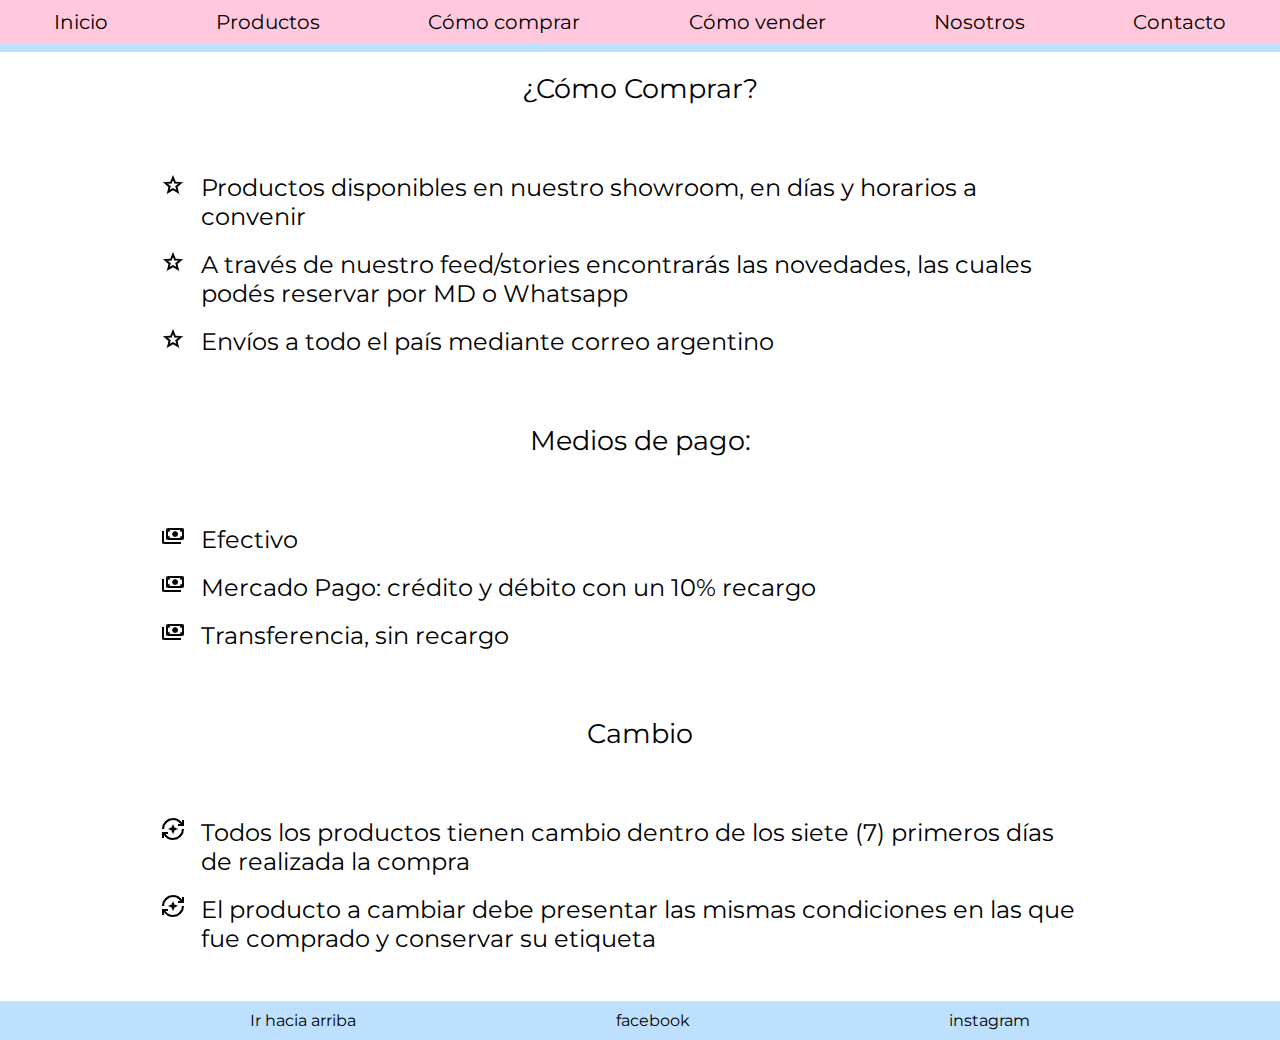
==== pages/comprar.html @ 9c59926d "Primer versión con Sass" ====
<!DOCTYPE html>
<html lang="es">
<head>
    <meta charset="UTF-8">
    <meta http-equiv="X-UA-Compatible" content="IE=edge">
    <meta name="viewport" content="width=device-width, initial-scale=1.0">
    <title>Anton Pirulero</title>
    <link rel="preconnect" href="https://fonts.googleapis.com">
    <link rel="preconnect" href="https://fonts.gstatic.com" crossorigin>
    <link href="https://fonts.googleapis.com/css2?family=Montserrat:wght@200;400;600;700;800;900&display=swap" rel="stylesheet">
    <link rel="shortcut icon" href="../images/logo3.jpg" type="image/x-icon">
    <link rel="stylesheet" href="../css/styles.css">
</head>

<body>
    <header class="header_general">
        <nav id="arriba">
            <ul>
                <li><a href="../index.html">Inicio</a></li>
                <li><a href="productos.html">Productos</a></li>
                <li><a href="comprar.html">Cómo comprar</a></li>
                <li><a href="vender.html">Cómo vender</a></li>
                <li><a href="nosotros.html">Nosotros</a></li>
                <li><a href="contacto.html">Contacto</a></li>
            </ul>
        </nav>
    </header>

    <main>
        <div>
            <h2 class="encabezado_comprar"> ¿Cómo Comprar? </h2>
                <ul class="lista_comprar">
                    <li> Productos disponibles en nuestro showroom, en días y horarios a convenir </li>
                    <li> A través de nuestro feed/stories encontrarás las novedades, las cuales podés reservar por MD o Whatsapp </li>
                    <li> Envíos a todo el país mediante correo argentino </li>
                </ul> 
        </div>

        <div>
            <h2 class="encabezado_comprar"> Medios de pago: </h3>
                <ul class="lista_medios">
                    <li> Efectivo </li>
                    <li> Mercado Pago: crédito y débito con un 10% recargo </li>
                    <li> Transferencia, sin recargo </li>
                </ul>
        </div>

        <div>
            <h2 class="encabezado_comprar"> Cambio </h3>
                <ul class="condicion_cambio"> 
                    <li> Todos los productos tienen cambio dentro de los siete (7) primeros días de realizada la compra </li>
                    <li> El producto a cambiar debe presentar las mismas condiciones en las que fue comprado y conservar su etiqueta </li>
                </ul> 
        </div>       
    </main>

    <footer class="footer_general">
        <ul>
            <li><a href="#arriba">Ir hacia arriba</a></li>
            <li><a href="https://www.facebook.com/antonpirulero.vdr/">facebook</a></li>
            <li><a href="https://www.instagram.com/anton.pirulerovdr/?igshid=ZDdkNTZiNTM%3D">instagram</a></li>
        </ul>   
    </footer>
    
</body>
</html>
---- css/styles.css ----
@charset "UTF-8";
/* ----------General---------- */
* {
  margin: 0;
  padding: 0;
  box-sizing: border-box;
}

html {
  font-size: 62.5%;
}

body {
  font-family: "Montserrat", sans-serif;
}

/* ----------Header, general a todas las páginas---------- */
.header_general {
  grid-area: header;
  background-color: #ffc8dd;
  border-bottom: solid 8px #bde0fe;
}
.header_general ul {
  display: flex;
  flex-direction: row;
  justify-content: space-around;
  font-size: 200%;
}
.header_general ul li {
  list-style-type: none;
  padding: 10px;
}
.header_general ul li a {
  text-decoration: none;
  color: black;
}

/* ----------Index---------- */
.contenedor_index {
  display: grid;
  grid-template-columns: 1fr 1fr;
  grid-template-rows: 0.1fr 1fr 0.3fr 0.1fr;
  grid-template-areas: "header header" "main main" "section section" "footer footer";
}

.main_index {
  grid-area: main;
  display: flex;
  padding: 30px;
  justify-content: space-around;
  align-items: center;
}
.main_index img {
  width: 45%;
  padding: 10px 10px;
}
.main_index p {
  font-size: 330%;
  font-weight: 400;
  padding: 10px 10px;
}

.section_index {
  grid-area: section;
}

.parrafo_1 {
  display: block;
  text-align: center;
  font-size: 270%;
  font-weight: 400;
  background-color: #bde0fe;
  padding: 20px 10px;
}

.parrafo_2 {
  display: block;
  text-align: center;
  font-size: 270%;
  font-weight: 400;
  background-color: #ffc8dd;
  padding: 20px 10px;
}

/* ----------Footer, general a todas las páginas---------- */
.footer_general {
  grid-area: footer;
  background-color: #bde0fe;
}
.footer_general ul {
  display: flex;
  flex-direction: row;
  justify-content: space-evenly;
  align-items: center;
}
.footer_general ul li {
  list-style-type: none;
  font-size: 160%;
  padding: 10px;
}
.footer_general ul li a {
  text-decoration: none;
  color: black;
}

/* ----------Productos---------- */
.contenedor_productos {
  display: grid;
  grid-template-columns: 1fr 1fr 1fr;
  grid-template-rows: 1fr 1fr;
  grid-template-areas: "prod_01 prod_02 prod_03" "prod_04 prod_05 prod_06";
  margin-bottom: 5%;
}
.contenedor_productos p {
  font-size: 160%;
  text-align: center;
}

.prod_01 {
  grid-area: prod_01;
  display: flex;
  flex-direction: column;
  flex-wrap: wrap;
  justify-content: center;
  align-content: center;
}

.prod_02 {
  grid-area: prod_02;
  display: flex;
  flex-direction: column;
  flex-wrap: wrap;
  justify-content: center;
  align-content: center;
}

.prod_03 {
  grid-area: prod_03;
  display: flex;
  flex-direction: column;
  flex-wrap: wrap;
  justify-content: center;
  align-content: center;
}

.prod_04 {
  grid-area: prod_04;
  display: flex;
  flex-direction: column;
  flex-wrap: wrap;
  justify-content: center;
  align-content: center;
}

.prod_05 {
  grid-area: prod_05;
  display: flex;
  flex-direction: column;
  flex-wrap: wrap;
  justify-content: center;
  align-content: center;
}

.prod_06 {
  grid-area: prod_06;
  display: flex;
  flex-direction: column;
  flex-wrap: wrap;
  justify-content: center;
  align-content: center;
}

.pics {
  width: 75%;
  margin: 18%;
  border-radius: 3%;
}

/* ----------Comprar/Vender---------- */
.encabezado_comprar {
  display: block;
  text-align: center;
  font-size: 270%;
  font-weight: 400;
  background-color: white;
  padding: 20px 10px;
}

.lista_comprar {
  list-style-image: url(../images/icono_estrella3.png);
  font-size: 235%;
  text-align: left;
  background-color: white;
  margin: 3% 15%;
}
.lista_comprar li {
  padding: 1% 1%;
}

.lista_medios {
  list-style-image: url(../images/pago2.png);
  font-size: 235%;
  text-align: left;
  background-color: white;
  margin: 3% 15%;
}
.lista_medios li {
  padding: 1% 1%;
}

.condicion_cambio {
  list-style-image: url(../images/cambio2.png);
  font-size: 235%;
  text-align: left;
  background-color: white;
  margin: 3% 15%;
}
.condicion_cambio li {
  padding: 1% 1%;
}

/* ----------Nosotros---------- */
.nosotros {
  font-size: 220%;
  text-align: justify;
  background-color: white;
  padding: 1% 2%;
}

/* ----------Contacto ---------- */
.form_contacto {
  display: block;
  width: 30%;
  font-size: 150%;
  background-color: grey;
  /* padding: 3% 25%; */
  border-radius: 2%;
}
.form_contacto div {
  padding: 10px;
}
.form_contacto input {
  border: none;
  border-radius: 5px;
}

/* ----------Media queries---------- */
@media screen and (max-width: 450px) {
  /* ----Index---- */
  .contenedor_index {
    grid-template-columns: 1fr;
    grid-template-areas: "header" "main" "section" "footer";
  }
  .header_general ul {
    flex-direction: column;
    align-items: center;
    font-size: 180%;
  }
  .main_index {
    flex-wrap: wrap;
    padding: 2px;
  }
  .main_index img {
    width: 60%;
  }
  .main_index p {
    font-size: 250%;
    text-align: center;
  }
  .parrafo_1 {
    font-size: 170%;
  }
  .parrafo_2 {
    font-size: 170%;
  }
  /* ----Productos----  */
  .contenedor_productos {
    display: grid;
    grid-template-columns: 1fr 1fr;
    grid-template-rows: 1fr 1fr;
    grid-template-areas: "prod_01 prod_02" "prod_03 prod_04" "prod_05 prod_06";
    margin-bottom: 5%;
  }
  .contenedor_productos p {
    font-size: 130%;
  }
  /* ----Comprar---- */
  .encabezado_comprar {
    font-size: 230%;
  }
  .lista_comprar {
    font-size: 190%;
  }
  .lista_medios {
    font-size: 190%;
  }
  .condicion_cambio {
    font-size: 190%;
  }
  /* ----Nosotros---- */
  .nosotros {
    font-size: 180%;
  }
}

/*# sourceMappingURL=styles.css.map */
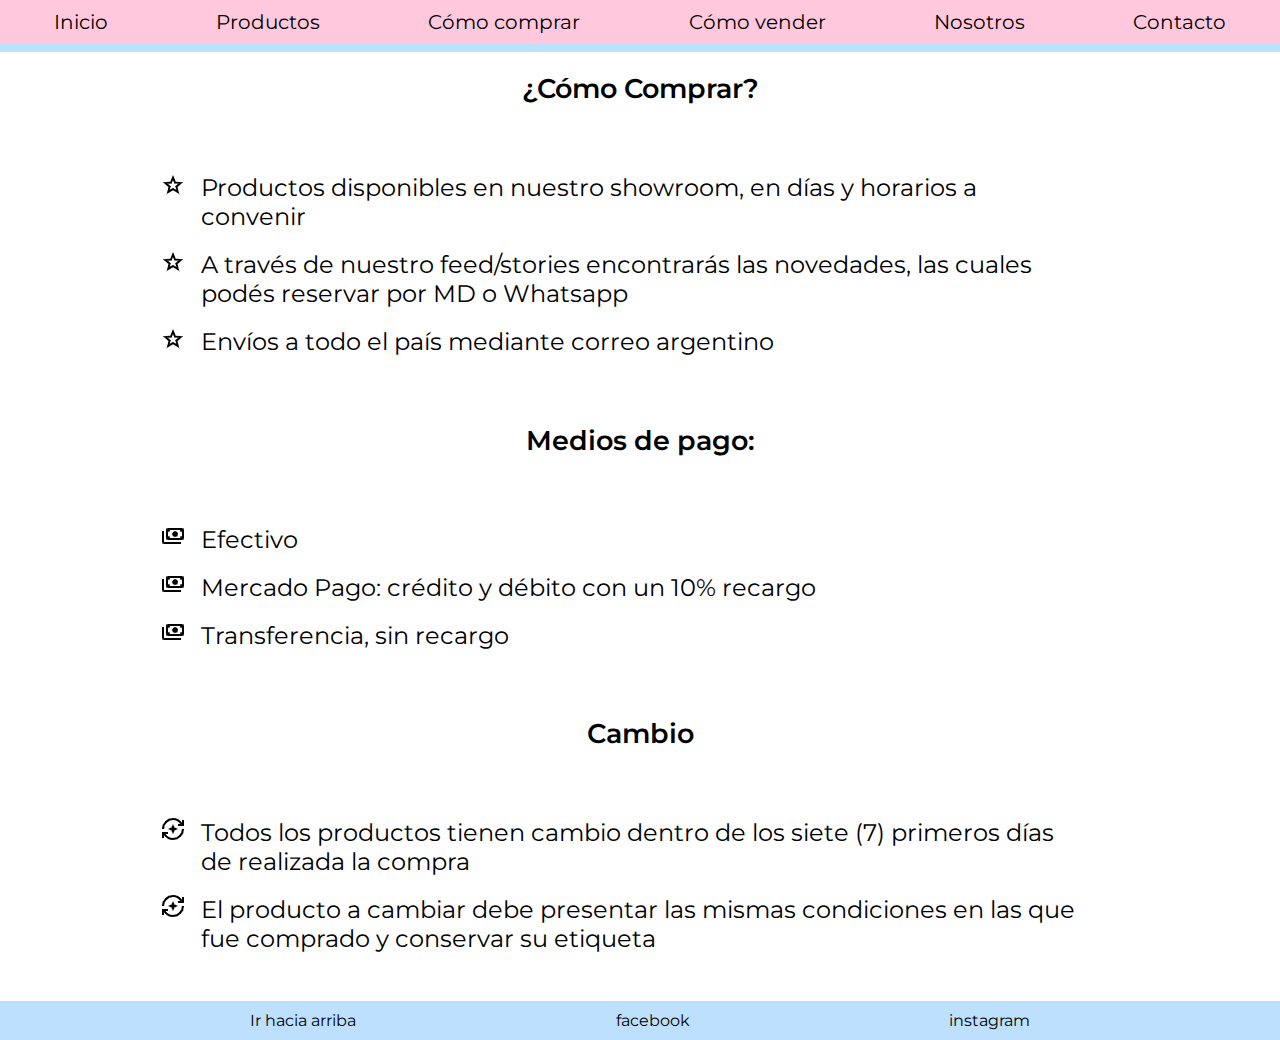
==== commit 7858002a: "Entrega Final" ====
--- a/pages/comprar.html
+++ b/pages/comprar.html
@@ -4,7 +4,9 @@
     <meta charset="UTF-8">
     <meta http-equiv="X-UA-Compatible" content="IE=edge">
     <meta name="viewport" content="width=device-width, initial-scale=1.0">
-    <title>Anton Pirulero</title>
+    <meta name="description" content="Antón Pirulero, moda sustentable infantil, comprá primeras marcas con hasta un 70% de descuento">
+    <meta name="keywords" content="ropa infantil, niños, second hand, moda sustentable, segunda mano, primera marcas, descuento">
+    <title>Antón Pirulero, comprar</title>
     <link rel="preconnect" href="https://fonts.googleapis.com">
     <link rel="preconnect" href="https://fonts.gstatic.com" crossorigin>
     <link href="https://fonts.googleapis.com/css2?family=Montserrat:wght@200;400;600;700;800;900&display=swap" rel="stylesheet">
@@ -12,7 +14,7 @@
     <link rel="stylesheet" href="../css/styles.css">
 </head>
 
-<body>
+<body class="contenedor_secundario">
     <header class="header_general">
         <nav id="arriba">
             <ul>
--- a/css/styles.css
+++ b/css/styles.css
@@ -1,4 +1,5 @@
 @charset "UTF-8";
+/* ----------Variables---------- */
 /* ----------General---------- */
 * {
   margin: 0;
@@ -39,47 +40,45 @@
 .contenedor_index {
   display: grid;
   grid-template-columns: 1fr 1fr;
-  grid-template-rows: 0.1fr 1fr 0.3fr 0.1fr;
+  grid-template-rows: auto 1fr auto auto;
   grid-template-areas: "header header" "main main" "section section" "footer footer";
+  min-height: 100vh;
 }
 
 .main_index {
   grid-area: main;
   display: flex;
   padding: 30px;
-  justify-content: space-around;
+  justify-content: space-evenly;
   align-items: center;
+  text-align: center;
 }
 .main_index img {
   width: 45%;
-  padding: 10px 10px;
+  padding: 20px;
 }
 .main_index p {
-  font-size: 330%;
-  font-weight: 400;
-  padding: 10px 10px;
+  color: #845c19;
+  font-size: 360%;
+  font-weight: 700;
+  padding: 10px;
 }
 
 .section_index {
   grid-area: section;
 }
 
-.parrafo_1 {
+.parrafo_1, .parrafo_2 {
   display: block;
   text-align: center;
   font-size: 270%;
   font-weight: 400;
   background-color: #bde0fe;
-  padding: 20px 10px;
+  padding: 3% 1%;
 }
 
 .parrafo_2 {
-  display: block;
-  text-align: center;
-  font-size: 270%;
-  font-weight: 400;
   background-color: #ffc8dd;
-  padding: 20px 10px;
 }
 
 /* ----------Footer, general a todas las páginas---------- */
@@ -114,6 +113,7 @@
 .contenedor_productos p {
   font-size: 160%;
   text-align: center;
+  margin: 1%;
 }
 
 .prod_01 {
@@ -172,90 +172,166 @@
 
 .pics {
   width: 75%;
-  margin: 18%;
-  border-radius: 3%;
+  margin: 16% 12% 5% 12%;
+  border-radius: 4px;
 }
 
 /* ----------Comprar/Vender---------- */
-.encabezado_comprar {
+.contenedor_secundario {
+  display: grid;
+  grid-template-columns: 1fr;
+  grid-template-rows: auto 1fr auto;
+  grid-template-areas: "header header" "main main" "section section" "footer footer";
+  min-height: 100vh;
+}
+
+.encabezado_comprar, .encabezado_contacto {
   display: block;
   text-align: center;
   font-size: 270%;
-  font-weight: 400;
+  font-weight: 600;
   background-color: white;
   padding: 20px 10px;
 }
 
-.lista_comprar {
-  list-style-image: url(../images/icono_estrella3.png);
+.lista_comprar, .condicion_cambio, .lista_medios {
   font-size: 235%;
   text-align: left;
   background-color: white;
   margin: 3% 15%;
-}
-.lista_comprar li {
+  list-style-image: url(../images/icono_estrella3.png);
+}
+.lista_comprar li, .condicion_cambio li, .lista_medios li {
   padding: 1% 1%;
 }
 
 .lista_medios {
   list-style-image: url(../images/pago2.png);
-  font-size: 235%;
-  text-align: left;
-  background-color: white;
-  margin: 3% 15%;
-}
-.lista_medios li {
-  padding: 1% 1%;
 }
 
 .condicion_cambio {
   list-style-image: url(../images/cambio2.png);
-  font-size: 235%;
-  text-align: left;
-  background-color: white;
-  margin: 3% 15%;
-}
-.condicion_cambio li {
-  padding: 1% 1%;
 }
 
 /* ----------Nosotros---------- */
 .nosotros {
+  text-align: center;
+  margin: 4%;
+}
+.nosotros img {
+  width: 40%;
+  float: left;
+  padding: 2%;
+}
+.nosotros p {
   font-size: 220%;
   text-align: justify;
   background-color: white;
-  padding: 1% 2%;
+  padding: 1%;
 }
 
 /* ----------Contacto ---------- */
-.form_contacto {
-  display: block;
-  width: 30%;
+.encabezado_contacto {
   font-size: 150%;
-  background-color: grey;
-  /* padding: 3% 25%; */
-  border-radius: 2%;
-}
-.form_contacto div {
-  padding: 10px;
-}
-.form_contacto input {
+}
+
+.contacto {
+  text-align: center;
+  font-size: 190%;
+}
+.contacto form {
+  display: flex;
+  flex-direction: column;
+  width: 45%;
+  padding: 1% 1%;
+  margin: 2% auto;
+  background-color: #ffc8dd;
+  border-radius: 4px;
+}
+.contacto form label {
+  height: 35px;
+  padding: 1%;
+}
+.contacto form input {
+  height: 25px;
+  padding: 2%;
   border: none;
-  border-radius: 5px;
+  border-radius: 4px;
+}
+.contacto form textarea {
+  padding: 2%;
+  border: none;
+  border-radius: 4px;
 }
 
 /* ----------Media queries---------- */
+/* ----------Media queries para tablets---------- */
+@media screen and (max-width: 770px) {
+  /* ----Header, general---- */
+  .header_general ul {
+    font-size: 190%;
+  }
+  /* ----Index---- */
+  .main_index p {
+    font-size: 290%;
+  }
+  .parrafo_1, .parrafo_2 {
+    font-size: 220%;
+  }
+  .parrafo_2 {
+    font-size: 220%;
+  }
+  /* ----Productos----  */
+  .contenedor_productos p {
+    font-size: 135%;
+  }
+  /* ----Comprar---- */
+  .encabezado_comprar, .encabezado_contacto {
+    font-size: 250%;
+  }
+  .lista_comprar, .lista_medios, .condicion_cambio {
+    font-size: 210%;
+  }
+  .lista_medios {
+    font-size: 210%;
+  }
+  .condicion_cambio {
+    font-size: 210%;
+  }
+  /* ----Nosotros---- */
+  .nosotros img {
+    width: 50%;
+  }
+  .nosotros p {
+    font-size: 200%;
+  }
+  /* ----Contacto---- */
+  .encabezado_contacto {
+    font-size: 135%;
+  }
+  .contacto {
+    font-size: 175%;
+  }
+  .contacto form {
+    width: 60%;
+  }
+  .contacto form label {
+    padding: 3%;
+  }
+}
+/* ----------Media queries para móbiles---------- */
 @media screen and (max-width: 450px) {
+  /* ----Header, general---- */
+  .header_general ul {
+    flex-direction: column;
+    align-items: center;
+    font-size: 180%;
+  }
   /* ----Index---- */
   .contenedor_index {
     grid-template-columns: 1fr;
     grid-template-areas: "header" "main" "section" "footer";
   }
-  .header_general ul {
-    flex-direction: column;
-    align-items: center;
-    font-size: 180%;
-  }
   .main_index {
     flex-wrap: wrap;
     padding: 2px;
@@ -267,7 +343,7 @@
     font-size: 250%;
     text-align: center;
   }
-  .parrafo_1 {
+  .parrafo_1, .parrafo_2 {
     font-size: 170%;
   }
   .parrafo_2 {
@@ -282,13 +358,13 @@
     margin-bottom: 5%;
   }
   .contenedor_productos p {
-    font-size: 130%;
+    font-size: 110%;
   }
   /* ----Comprar---- */
-  .encabezado_comprar {
+  .encabezado_comprar, .encabezado_contacto {
     font-size: 230%;
   }
-  .lista_comprar {
+  .lista_comprar, .lista_medios, .condicion_cambio {
     font-size: 190%;
   }
   .lista_medios {
@@ -298,9 +374,25 @@
     font-size: 190%;
   }
   /* ----Nosotros---- */
-  .nosotros {
+  .nosotros img {
+    width: 100%;
+  }
+  .nosotros p {
     font-size: 180%;
   }
+  /* ----Contacto---- */
+  .encabezado_contacto {
+    font-size: 125%;
+  }
+  .contacto {
+    font-size: 160%;
+  }
+  .contacto form {
+    width: 70%;
+  }
+  .contacto form label {
+    padding: 3%;
+  }
 }
 
 /*# sourceMappingURL=styles.css.map */
